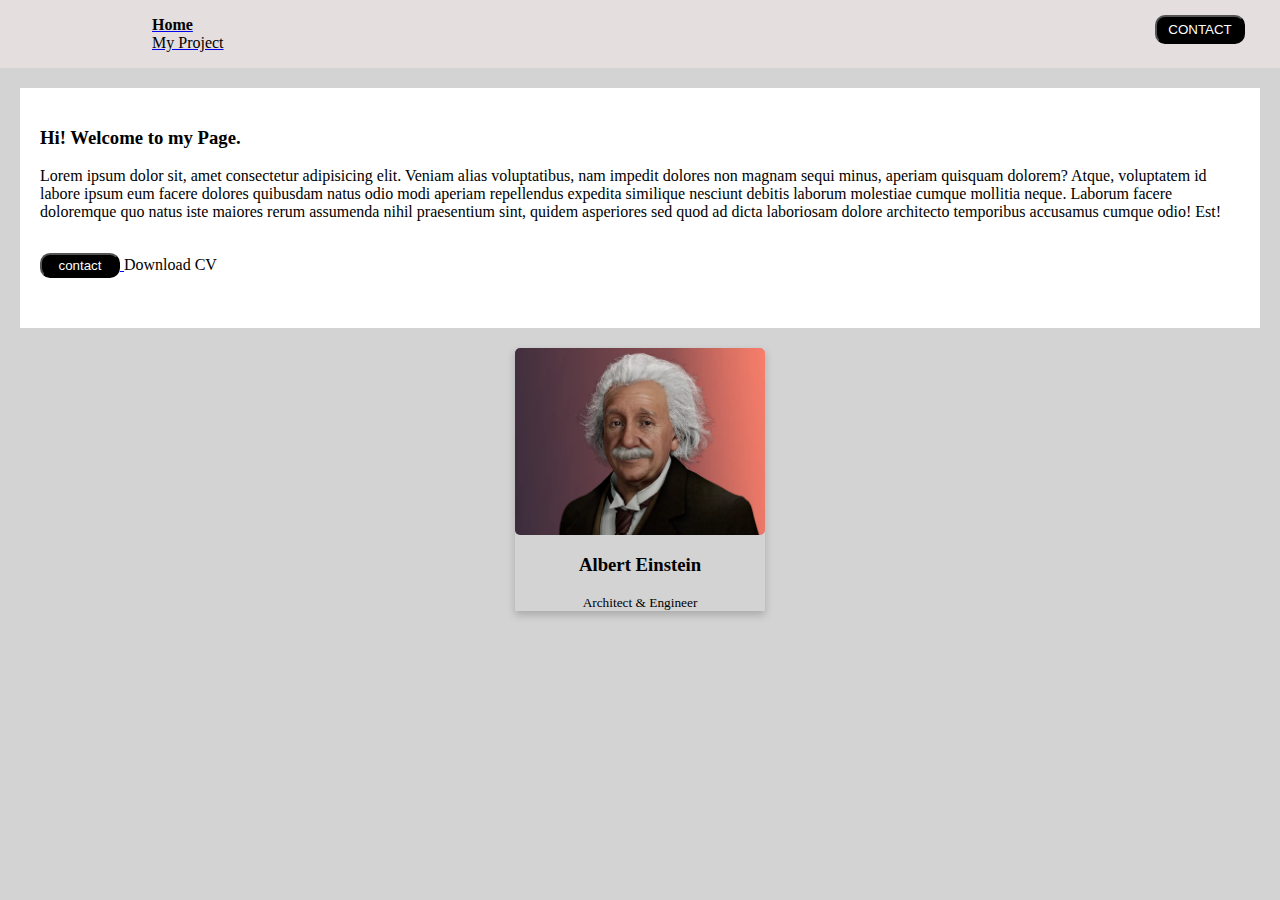
==== index.html @ f256d0ac "first upload" ====
<html>
<head>
    <title>Batch 33 | Index</title>
    <link rel="stylesheet" href="https://cdnjs.cloudflare.com/ajax/libs/font-awesome/6.1.0/css/all.min.css" integrity="sha512-10/jx2EXwxxWqCLX/hHth/vu2KY3jCF70dCQB8TSgNjbCVAC/8vai53GfMDrO2Emgwccf2pJqxct9ehpzG+MTw==" crossorigin="anonymous" referrerpolicy="no-referrer" />
    <link rel="stylesheet" href="assets/style.css">
</head>
<body style="background-color: lightgray; margin: 0">
<!--Navbar-->
    <nav style="display: flex; background-color: rgb(228, 222, 222);">
        <div class="nav-left">
            <ul>
                <a href="#"><li style="display: inline; padding: 12px; color: black; font-weight: bold;">Home</li></a>
                <a href="#"><li style="display: inline; padding: 12px; color: black;">My Project</li></a>
            </ul>
        </div>
        <div class="nav-right">
            <a href="#">
                <button style="border-radius: 10px; padding:5px; width: 90px; margin: 15px; background-color: black; color: white">CONTACT
                </button>
            </a>
        </div>
    </nav>
<!--END Navbar-->
    <div>
        <div style="background-color: white; margin: 20px; padding: 20px;">
            <div style="height: 110px;">
                <h3>Hi! Welcome to my Page.</h3>
                <p>Lorem ipsum dolor sit, amet consectetur adipisicing elit. Veniam alias voluptatibus, nam impedit dolores non magnam sequi minus, aperiam quisquam dolorem? Atque, voluptatem id labore ipsum eum facere dolores quibusdam natus odio modi aperiam repellendus expedita similique nesciunt debitis laborum molestiae cumque mollitia neque. Laborum facere doloremque quo natus iste maiores rerum assumenda nihil praesentium sint, quidem asperiores sed quod ad dicta laboriosam dolore architecto temporibus accusamus cumque odio! Est!</p>
            </div>
            <div style="height: 55px;">
                <p><a href="#">
                    <button style="border-radius: 10px; height: 25px; width: 80px; background-color: black; color: white;">contact
                    </button>
                </a>
                    Download CV <i class="fa-solid fa-cloud-arrow-down"></i>
                </p>
            </div>
            <div style="font-size: 25px;">
                <i class="fa-brands fa-instagram"></i>
                <i class="fa-brands fa-twitter"></i>
                <i class="fa-brands fa-facebook"></i>
                <i class="fa-brands fa-linkedin"></i>
                <i class="fa-brands fa-github"></i>
            </div>
        </div>
        <div class="card-right" style="margin: auto; margin-top: 10px;"> 
            <img src="img/albert.png" style="width:100%; border-radius: 5px;">
            <div style="text-align: center">
                <h3><b>Albert Einstein</b></h3> 
                <small>Architect & Engineer</small> 
            </div>
        </div>
    </div>
    
</body>
</html>
---- assets/style.css ----
.nav-left {
    flex: 50%;
    padding-left: 100px;
    display: flex;
}

.nav-right {
    flex: 50%;
    padding-left: 900px;
    border-radius: 20px;
    display: flex;
}

.background {
    background-color: lightgray;
}

.bg-button {
    background-color: black; 
    color: white; 
    border-radius: 20px; 
    font-size: medium;
    width: 100px;
    height: 30px;
}

.card {
    box-shadow: 0 0px 8px 0 rgba(0,0,0,0.2);
    transition: 0.3s;
    width: 100%;
  }

.card2 {
    box-shadow: 0 4px 8px 0 rgba(0,0,0,0.2);
    transition: 0.3s;
    width: 250px;
    padding: 0px; 
    margin: 20px;
}

.card-right {
    box-shadow: 0 4px 8px 0 rgba(0,0,0,0.2);
    transition: 0.3s;
    width: 250px;
    padding: 0px; 
    margin: 20px;
}

.card:hover {
    box-shadow: 0 8px 16px 0 rgba(0,0,0,0.2);
}

.container {
    box-shadow: 0 0px 10px grey;
    padding: 2px 16px;
    margin:  15px 400px;
    width:40%;
    border-radius: 5px;
    background-color: lightgrey;   
}
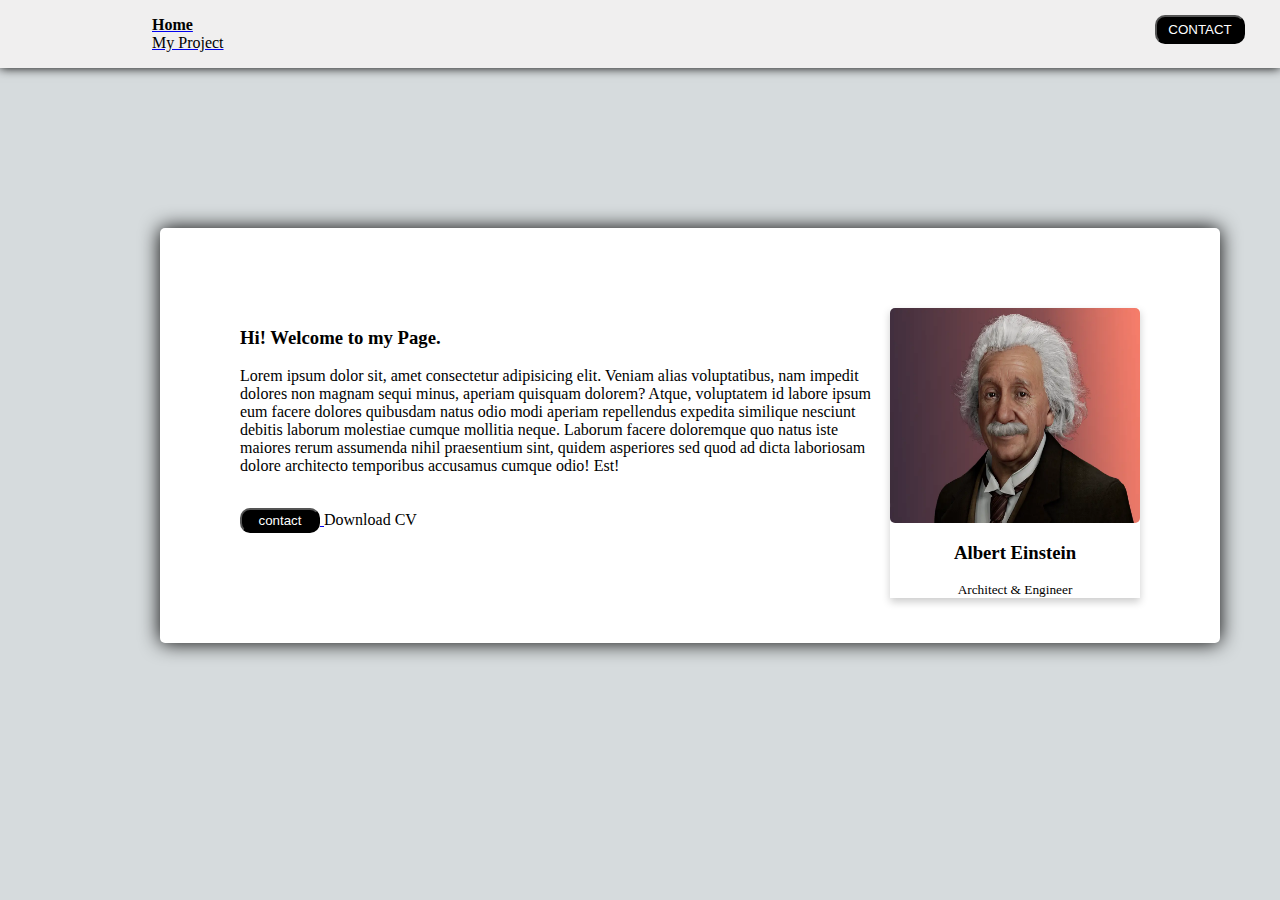
==== commit 33924bc1: "update index" ====
--- a/index.html
+++ b/index.html
@@ -4,9 +4,9 @@
     <link rel="stylesheet" href="https://cdnjs.cloudflare.com/ajax/libs/font-awesome/6.1.0/css/all.min.css" integrity="sha512-10/jx2EXwxxWqCLX/hHth/vu2KY3jCF70dCQB8TSgNjbCVAC/8vai53GfMDrO2Emgwccf2pJqxct9ehpzG+MTw==" crossorigin="anonymous" referrerpolicy="no-referrer" />
     <link rel="stylesheet" href="assets/style.css">
 </head>
-<body style="background-color: lightgray; margin: 0">
+<body style="background-color: rgb(214, 219, 221); margin: 0">
 <!--Navbar-->
-    <nav style="display: flex; background-color: rgb(228, 222, 222);">
+    <nav style="display: flex; background-color: rgb(240, 239, 239); box-shadow: 0 0px 10px 0 black;">
         <div class="nav-left">
             <ul>
                 <a href="#"><li style="display: inline; padding: 12px; color: black; font-weight: bold;">Home</li></a>
@@ -14,7 +14,7 @@
             </ul>
         </div>
         <div class="nav-right">
-            <a href="#">
+            <a href="contact.html">
                 <button style="border-radius: 10px; padding:5px; width: 90px; margin: 15px; background-color: black; color: white">CONTACT
                 </button>
             </a>
@@ -22,8 +22,15 @@
     </nav>
 <!--END Navbar-->
     <div>
-        <div style="background-color: white; margin: 20px; padding: 20px;">
-            <div style="height: 110px;">
+        <div style="background-color: white; margin: 160px; padding: 80px; width: 900px; box-shadow: 0 0px 20px 0 black; border-radius: 5px;">
+            <div class="card-right" style="margin-top: 10px; float: right; margin: 0%;"> 
+                <img src="img/albert.png" style="width:100%; height: 215px; border-radius: 5px;">
+                <div style="text-align: center">
+                    <h3><b>Albert Einstein</b></h3> 
+                    <small>Architect & Engineer</small> 
+                </div>
+            </div>
+            <div style="height: 165px;">
                 <h3>Hi! Welcome to my Page.</h3>
                 <p>Lorem ipsum dolor sit, amet consectetur adipisicing elit. Veniam alias voluptatibus, nam impedit dolores non magnam sequi minus, aperiam quisquam dolorem? Atque, voluptatem id labore ipsum eum facere dolores quibusdam natus odio modi aperiam repellendus expedita similique nesciunt debitis laborum molestiae cumque mollitia neque. Laborum facere doloremque quo natus iste maiores rerum assumenda nihil praesentium sint, quidem asperiores sed quod ad dicta laboriosam dolore architecto temporibus accusamus cumque odio! Est!</p>
             </div>
@@ -42,14 +49,9 @@
                 <i class="fa-brands fa-linkedin"></i>
                 <i class="fa-brands fa-github"></i>
             </div>
+            
         </div>
-        <div class="card-right" style="margin: auto; margin-top: 10px;"> 
-            <img src="img/albert.png" style="width:100%; border-radius: 5px;">
-            <div style="text-align: center">
-                <h3><b>Albert Einstein</b></h3> 
-                <small>Architect & Engineer</small> 
-            </div>
-        </div>
+        
     </div>
     
 </body>
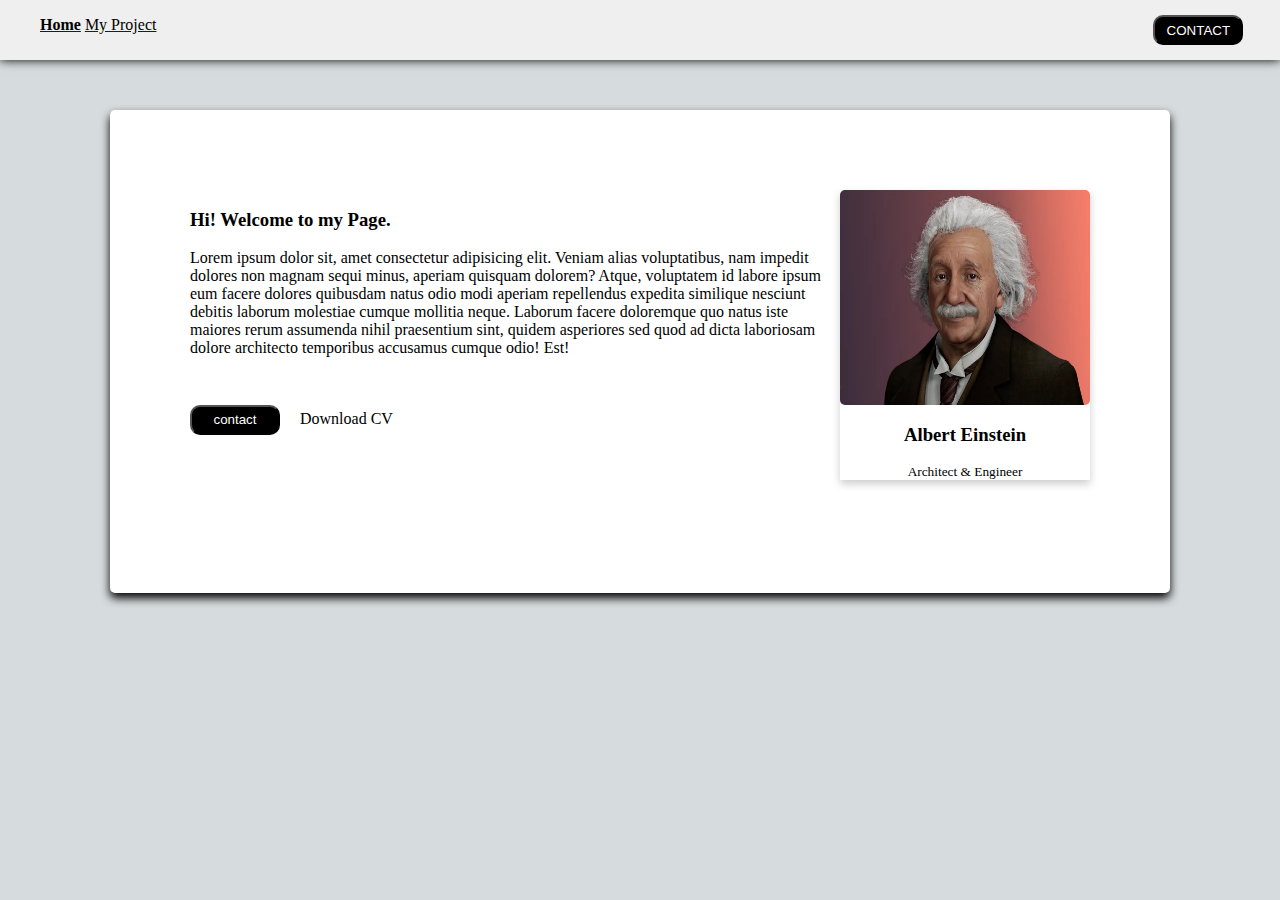
==== commit cb20a74c: "update repo" ====
--- a/index.html
+++ b/index.html
@@ -4,26 +4,28 @@
     <link rel="stylesheet" href="https://cdnjs.cloudflare.com/ajax/libs/font-awesome/6.1.0/css/all.min.css" integrity="sha512-10/jx2EXwxxWqCLX/hHth/vu2KY3jCF70dCQB8TSgNjbCVAC/8vai53GfMDrO2Emgwccf2pJqxct9ehpzG+MTw==" crossorigin="anonymous" referrerpolicy="no-referrer" />
     <link rel="stylesheet" href="assets/style.css">
 </head>
-<body style="background-color: rgb(214, 219, 221); margin: 0">
 <!--Navbar-->
-    <nav style="display: flex; background-color: rgb(240, 239, 239); box-shadow: 0 0px 10px 0 black;">
+    <nav class="bg-nav">
         <div class="nav-left">
             <ul>
-                <a href="#"><li style="display: inline; padding: 12px; color: black; font-weight: bold;">Home</li></a>
-                <a href="#"><li style="display: inline; padding: 12px; color: black;">My Project</li></a>
+                <li style="display: inline; font-size: 30px;"><i class="fa-brands fa-apple"></i></li>
+                <a href="index.html"><li style="display: inline; padding: 30px auto; color: black; font-weight: bold;">Home</li></a>
+                <a href="card.html"><li style="display: inline; padding: 30px auto; color: black;">My Project</li></a>
             </ul>
         </div>
         <div class="nav-right">
             <a href="contact.html">
-                <button style="border-radius: 10px; padding:5px; width: 90px; margin: 15px; background-color: black; color: white">CONTACT
+                <button class="nav-button">CONTACT
                 </button>
             </a>
         </div>
     </nav>
 <!--END Navbar-->
+<!--Body Content-->
+<body style="background-color: rgb(214, 219, 221); margin: 0;">
     <div>
-        <div style="background-color: white; margin: 160px; padding: 80px; width: 900px; box-shadow: 0 0px 20px 0 black; border-radius: 5px;">
-            <div class="card-right" style="margin-top: 10px; float: right; margin: 0%;"> 
+        <div class="bg-card">
+            <div class="card-right" style="margin-top: 10px; float: right; margin: 0% auto;"> 
                 <img src="img/albert.png" style="width:100%; height: 215px; border-radius: 5px;">
                 <div style="text-align: center">
                     <h3><b>Albert Einstein</b></h3> 
@@ -35,24 +37,24 @@
                 <p>Lorem ipsum dolor sit, amet consectetur adipisicing elit. Veniam alias voluptatibus, nam impedit dolores non magnam sequi minus, aperiam quisquam dolorem? Atque, voluptatem id labore ipsum eum facere dolores quibusdam natus odio modi aperiam repellendus expedita similique nesciunt debitis laborum molestiae cumque mollitia neque. Laborum facere doloremque quo natus iste maiores rerum assumenda nihil praesentium sint, quidem asperiores sed quod ad dicta laboriosam dolore architecto temporibus accusamus cumque odio! Est!</p>
             </div>
             <div style="height: 55px;">
-                <p><a href="#">
-                    <button style="border-radius: 10px; height: 25px; width: 80px; background-color: black; color: white;">contact
-                    </button>
-                </a>
+                <p><a href="contact.html">
+                    <button class="nav-button">contact</button></a>
+                </p>
+            </div>
+            <div>
+                <p style="padding: 0px 100px; margin: -35px 10px;">
                     Download CV <i class="fa-solid fa-cloud-arrow-down"></i>
                 </p>
             </div>
-            <div style="font-size: 25px;">
+            <div style="font-size: 25px; padding: 60px 0px; height: 0px;">
                 <i class="fa-brands fa-instagram"></i>
                 <i class="fa-brands fa-twitter"></i>
                 <i class="fa-brands fa-facebook"></i>
                 <i class="fa-brands fa-linkedin"></i>
                 <i class="fa-brands fa-github"></i>
             </div>
-            
         </div>
-        
     </div>
-    
 </body>
+<!--END Body Content-->
 </html>--- a/assets/style.css
+++ b/assets/style.css
@@ -1,7 +1,8 @@
 .nav-left {
-    flex: 50%;
-    padding-left: 100px;
-    display: flex;
+    flex: 100%;
+    padding: 0px auto;
+    display: inline;
+    margin: 0% auto;
 }
 
 .nav-right {
@@ -9,6 +10,16 @@
     padding-left: 900px;
     border-radius: 20px;
     display: flex;
+}
+
+.nav-button {
+    border-radius: 10px; 
+    padding:20px auto; 
+    width: 90px; 
+    margin: 15px auto; 
+    color: white;
+    background-color: black; 
+    height: 30px;
 }
 
 .background {
@@ -58,3 +69,18 @@
     border-radius: 5px;
     background-color: lightgrey;   
 }
+
+.bg-nav {
+    display: flex; 
+    background-color: rgb(240, 239, 239); 
+    box-shadow: 0 0px 10px 0 black;
+}
+
+.bg-card {
+    background-color: white; 
+    margin: 50px auto; 
+    padding: 80px; 
+    width: 900px; 
+    box-shadow: 0 5px 10px 0 black; 
+    border-radius: 5px;
+}
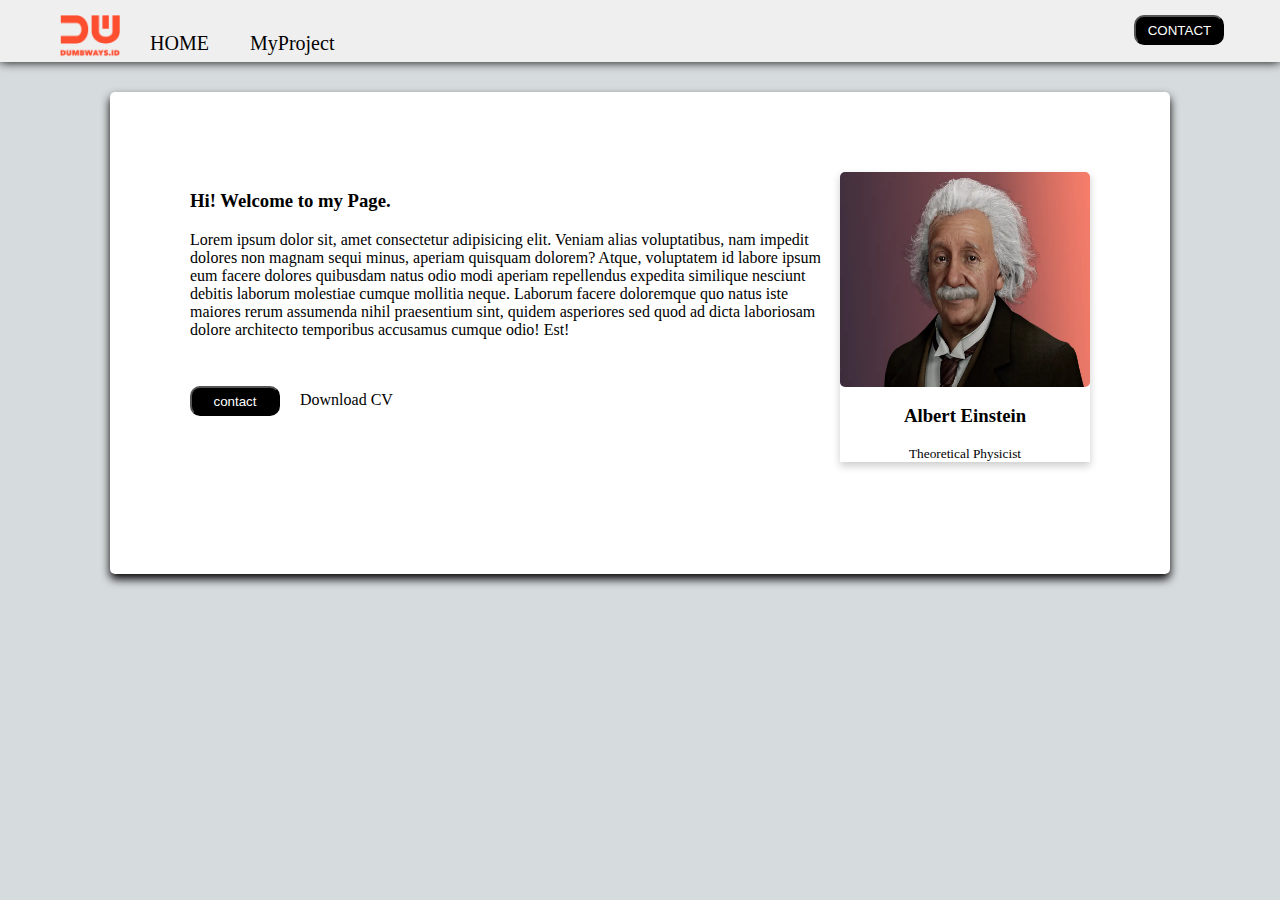
==== commit 0fc6812d: "update" ====
--- a/index.html
+++ b/index.html
@@ -7,16 +7,22 @@
 <!--Navbar-->
     <nav class="bg-nav">
         <div class="nav-left">
-            <ul>
-                <li style="display: inline; font-size: 30px;"><i class="fa-brands fa-apple"></i></li>
-                <a href="index.html"><li style="display: inline; padding: 30px auto; color: black; font-weight: bold;">Home</li></a>
-                <a href="card.html"><li style="display: inline; padding: 30px auto; color: black;">My Project</li></a>
-            </ul>
+            <img src="img/dumbays.png" alt="logo" style="width: 60px; height: auto; margin: 15px 60px;">
+            <a href="index.html" style="text-decoration: none;"><p style="font-size: 20px; color: black; padding: 0px 100px; margin: -40px 50px;">
+                HOME
+            </p></a>
+            <a href="card.html" style="text-decoration: none;"><p style="font-size: 20px; color: black; padding: 17px 100px; margin: -10px 150px;">
+                MyProject
+            </p></a>
+            <!-- <ul>
+                <li style="display: inline;"> </li>
+                <a href="index.html"><li style="display: inline; font-size: 20px; color: black; font-weight: bold;">Home</li></a>
+                <a href="card.html"><li style="display: inline; font-size: 20px; color: black; margin: 30px auto;">MyProject</li></a>
+            </ul> -->
         </div>
         <div class="nav-right">
             <a href="contact.html">
-                <button class="nav-button">CONTACT
-                </button>
+                <button class="nav-button" style="cursor: pointer;">CONTACT</button>  
             </a>
         </div>
     </nav>
@@ -25,11 +31,11 @@
 <body style="background-color: rgb(214, 219, 221); margin: 0;">
     <div>
         <div class="bg-card">
-            <div class="card-right" style="margin-top: 10px; float: right; margin: 0% auto;"> 
+            <div class="card-right" style="float: right; margin: 0% auto;"> 
                 <img src="img/albert.png" style="width:100%; height: 215px; border-radius: 5px;">
                 <div style="text-align: center">
                     <h3><b>Albert Einstein</b></h3> 
-                    <small>Architect & Engineer</small> 
+                    <small>Theoretical Physicist</small> 
                 </div>
             </div>
             <div style="height: 165px;">
@@ -47,11 +53,11 @@
                 </p>
             </div>
             <div style="font-size: 25px; padding: 60px 0px; height: 0px;">
-                <i class="fa-brands fa-instagram"></i>
-                <i class="fa-brands fa-twitter"></i>
-                <i class="fa-brands fa-facebook"></i>
-                <i class="fa-brands fa-linkedin"></i>
-                <i class="fa-brands fa-github"></i>
+                <a href="https://www.instagram.com/rahmathnovsky_/" style="color: black;" target="blink"><i class="fa-brands fa-instagram"></i></a>
+                <a href="https://twitter.com/rahmathnovsky_" style="color: black;" target="blink"><i class="fa-brands fa-twitter"></i></a>
+                <a href="https://www.facebook.com/rahmathnovsky.nurislamey" style="color: black;" target="blink"><i class="fa-brands fa-facebook"></i></a>
+                <a href="https://www.linkedin.com/in/rahmathnovsky-nur-islamey-8801a2221/" style="color: black;" target="blink"><i class="fa-brands fa-linkedin"></i></a>
+                <a href="https://github.com/Rahmathnovsky" style="color: black;" target="blink"><i class="fa-brands fa-github"></i></a>
             </div>
         </div>
     </div>
--- a/assets/style.css
+++ b/assets/style.css
@@ -1,5 +1,5 @@
 .nav-left {
-    flex: 100%;
+    flex: 80%;
     padding: 0px auto;
     display: inline;
     margin: 0% auto;
@@ -7,7 +7,7 @@
 
 .nav-right {
     flex: 50%;
-    padding-left: 900px;
+    padding-left: 550px;
     border-radius: 20px;
     display: flex;
 }
@@ -78,7 +78,7 @@
 
 .bg-card {
     background-color: white; 
-    margin: 50px auto; 
+    margin: 30px auto; 
     padding: 80px; 
     width: 900px; 
     box-shadow: 0 5px 10px 0 black; 
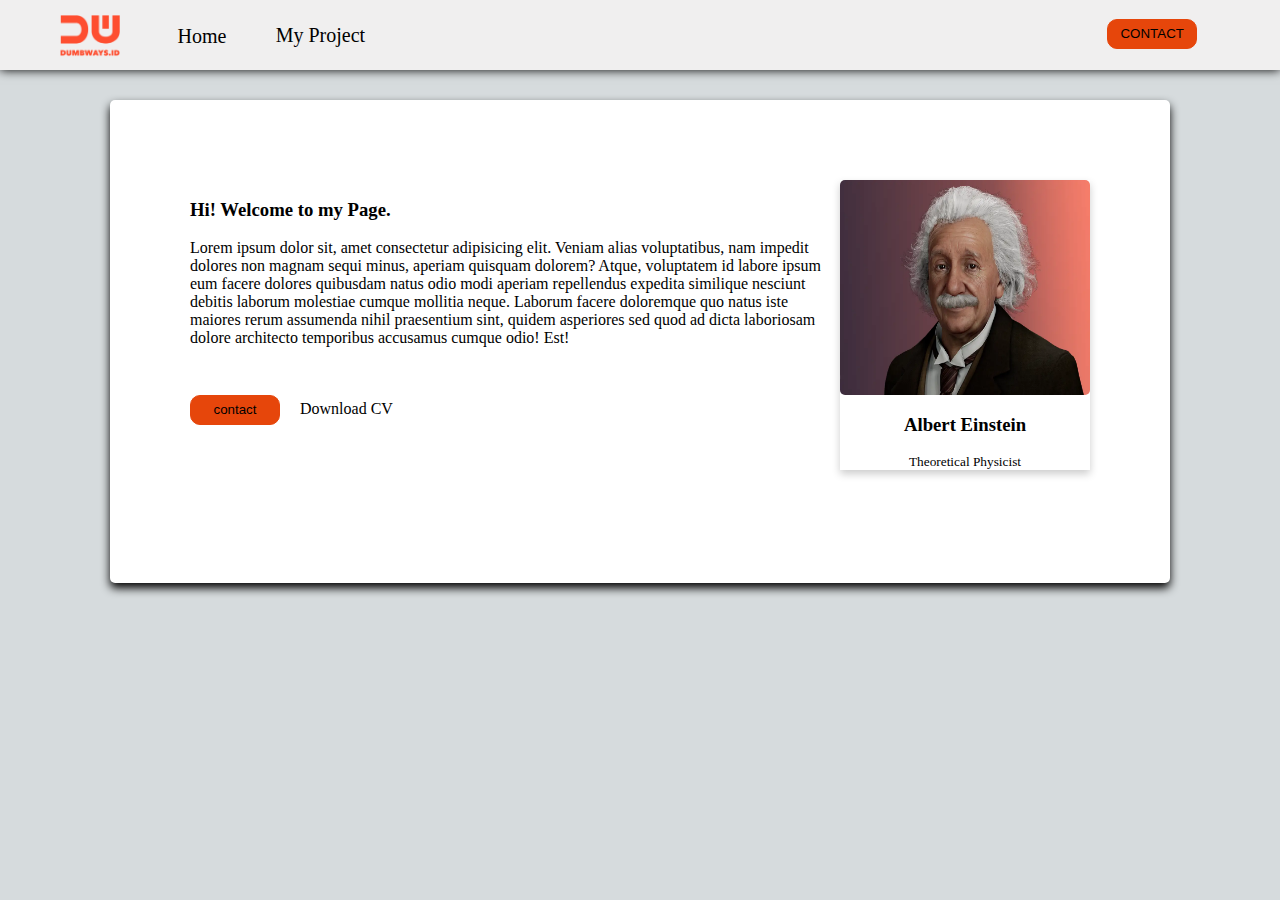
==== commit f8738d25: "up repo" ====
--- a/index.html
+++ b/index.html
@@ -8,12 +8,15 @@
     <nav class="bg-nav">
         <div class="nav-left">
             <img src="img/dumbays.png" alt="logo" style="width: 60px; height: auto; margin: 15px 60px;">
-            <a href="index.html" style="text-decoration: none;"><p style="font-size: 20px; color: black; padding: 0px 100px; margin: -40px 50px;">
-                HOME
+
+            <a href="index.html" style="text-decoration: none;"> <p style="margin-left: 38%; margin-top: -10%; font-size: 20px; color: black;">
+                Home
             </p></a>
-            <a href="card.html" style="text-decoration: none;"><p style="font-size: 20px; color: black; padding: 17px 100px; margin: -10px 150px;">
-                MyProject
+
+            <a href="detail-blog.html" style="text-decoration: none;"> <p style="margin-left: 59%; margin-top: -9.3%; font-size: 20px; color: black;">
+                My Project
             </p></a>
+
             <!-- <ul>
                 <li style="display: inline;"> </li>
                 <a href="index.html"><li style="display: inline; font-size: 20px; color: black; font-weight: bold;">Home</li></a>
@@ -48,7 +51,7 @@
                 </p>
             </div>
             <div>
-                <p style="padding: 0px 100px; margin: -35px 10px;">
+                <p style="padding: 0px 100px; margin: -35px 10px; cursor: pointer;">
                     Download CV <i class="fa-solid fa-cloud-arrow-down"></i>
                 </p>
             </div>
--- a/assets/style.css
+++ b/assets/style.css
@@ -1,25 +1,30 @@
 .nav-left {
-    flex: 80%;
-    padding: 0px auto;
-    display: inline;
-    margin: 0% auto;
+    height: 70px;
+    flex: 50%;
 }
 
 .nav-right {
     flex: 50%;
-    padding-left: 550px;
+    margin-top: 0.3%;
+    padding-left: 50%;
+    margin-right: -23%;
     border-radius: 20px;
-    display: flex;
 }
 
 .nav-button {
+    border: 1px solid rgb(230, 70, 11);
     border-radius: 10px; 
-    padding:20px auto; 
     width: 90px; 
     margin: 15px auto; 
-    color: white;
-    background-color: black; 
+    background-color: rgb(230, 70, 11); 
     height: 30px;
+    cursor: pointer;
+}
+
+.bg-nav {
+    display: flex; 
+    background-color: rgb(240, 239, 239); 
+    box-shadow: 0 0px 10px 0 black;
 }
 
 .background {
@@ -61,21 +66,6 @@
     box-shadow: 0 8px 16px 0 rgba(0,0,0,0.2);
 }
 
-.container {
-    box-shadow: 0 0px 10px grey;
-    padding: 2px 16px;
-    margin:  15px 400px;
-    width:40%;
-    border-radius: 5px;
-    background-color: lightgrey;   
-}
-
-.bg-nav {
-    display: flex; 
-    background-color: rgb(240, 239, 239); 
-    box-shadow: 0 0px 10px 0 black;
-}
-
 .bg-card {
     background-color: white; 
     margin: 30px auto; 
@@ -84,3 +74,12 @@
     box-shadow: 0 5px 10px 0 black; 
     border-radius: 5px;
 }
+
+.container {
+    box-shadow: 0 0px 10px grey;
+    padding: 2px 16px;
+    margin:  15px 400px;
+    width:40%;
+    border-radius: 5px;
+    background-color: lightgrey;   
+}